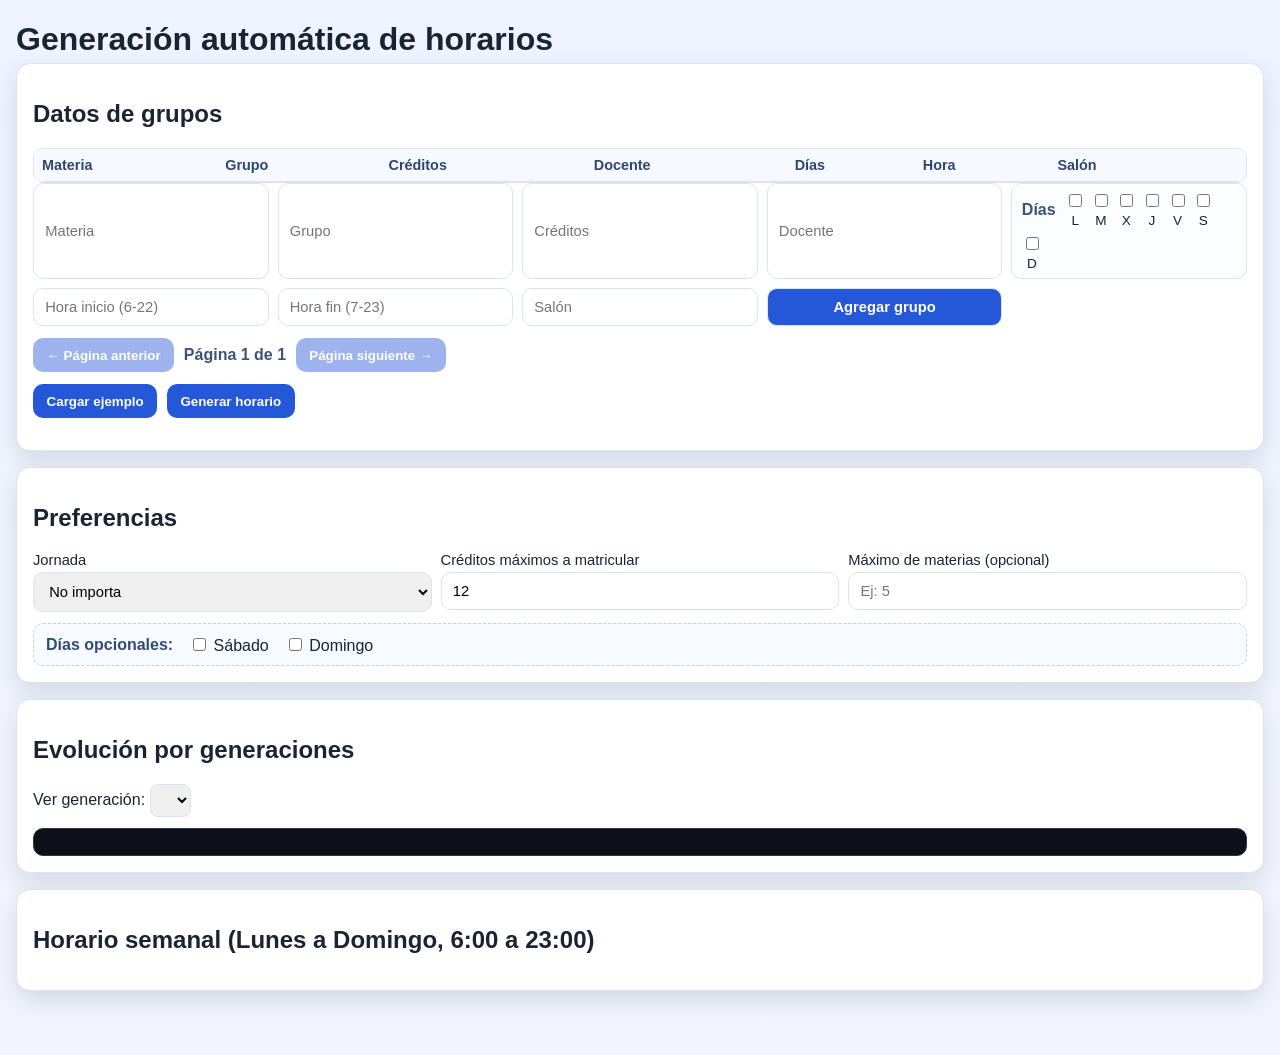
==== Generacion de Horarios/index.html @ 6302fa21 "Add files via upload" ====
<!doctype html>
<html lang="es">
<head>
  <meta charset="UTF-8" />
  <meta name="viewport" content="width=device-width, initial-scale=1.0" />
  <title>Generador de Horarios con Algoritmo Genético</title>
  <link rel="stylesheet" href="styles.css" />
</head>
<body>
  <main class="container">
    <h1>Generación automática de horarios</h1>

    <section class="card">
      <h2>Datos de grupos</h2>
      <div class="table-wrap">
        <table id="groups-table">
          <thead>
            <tr>
              <th>Materia</th><th>Grupo</th><th>Créditos</th><th>Docente</th><th>Días</th><th>Hora</th><th>Salón</th><th></th>
            </tr>
          </thead>
          <tbody></tbody>
        </table>
      </div>

      <form id="group-form" class="form-grid">
        <input id="materia" placeholder="Materia" required />
        <input id="grupo" placeholder="Grupo" required />
        <input id="creditos" type="number" min="1" placeholder="Créditos" required />
        <input id="docente" placeholder="Docente" required />

        <div class="days-picker">
          <span>Días</span>
          <label><input type="checkbox" name="dias" value="Lunes" />L</label>
          <label><input type="checkbox" name="dias" value="Martes" />M</label>
          <label><input type="checkbox" name="dias" value="Miércoles" />X</label>
          <label><input type="checkbox" name="dias" value="Jueves" />J</label>
          <label><input type="checkbox" name="dias" value="Viernes" />V</label>
          <label><input type="checkbox" name="dias" value="Sábado" />S</label>
          <label><input type="checkbox" name="dias" value="Domingo" />D</label>
        </div>

        <input id="horaInicio" type="number" min="6" max="22" placeholder="Hora inicio (6-22)" required />
        <input id="horaFin" type="number" min="7" max="23" placeholder="Hora fin (7-23)" required />
        <input id="salon" placeholder="Salón" required />
        <button type="submit">Agregar grupo</button>
      </form>

      <div class="pagination-controls">
        <button id="prev-page" type="button">← Página anterior</button>
        <span id="page-info">Página 1</span>
        <button id="next-page" type="button">Página siguiente →</button>
      </div>

      <div class="actions">
        <button id="seed-demo" type="button">Cargar ejemplo</button>
        <button id="run-ga" type="button">Generar horario</button>
      </div>
      <p id="status"></p>
    
    </section>
    
<section class="card">
      <h2>Preferencias</h2>
      <div class="form-grid prefs-grid">
        <label>Jornada
          <select id="jornada">
            <option value="any">No importa</option>
            <option value="morning">Solo mañana (6-12)</option>
            <option value="afternoon">Solo tarde (14-22)</option>
          </select>
        </label>

        <label>Créditos máximos a matricular
          <input id="maxCredits" type="number" min="1" value="12" />
        </label>

        <label>Máximo de materias (opcional)
          <input id="maxSubjects" type="number" min="1" placeholder="Ej: 5" />
        </label>
      </div>

      <div class="checklist">
        <span>Días opcionales:</span>
        <label><input id="allowSaturday" type="checkbox" /> Sábado</label>
        <label><input id="allowSunday" type="checkbox" /> Domingo</label>
      </div>
    </section>
    <section class="card">
      <h2>Evolución por generaciones</h2>
      <div class="generation-tools">
        <label>Ver generación:
          <select id="generation-select"></select>
        </label>
      </div>
      <div id="generation-log" class="log-box"></div>
    </section>

    <section class="card">
      <h2>Horario semanal (Lunes a Domingo, 6:00 a 23:00)</h2>
      <div id="best-summary"></div>
      <div id="schedule"></div>
    </section>
  </main>

  <script src="app.js"></script>
</body>
</html>
---- Generacion de Horarios/styles.css ----
:root {
  --bg: #f2f5fb;
  --card: #ffffff;
  --text: #1a2433;
  --primary: #2558d8;
  --primary-dark: #1a44ac;
  --border: #dbe3f1;
  --muted: #6a768a;
}

* { box-sizing: border-box; }
body {
  margin: 0;
  font-family: "Inter", "Segoe UI", Arial, sans-serif;
  background: linear-gradient(180deg, #eef3ff 0%, var(--bg) 100%);
  color: var(--text);
}

.container { max-width: 1320px; margin: 1rem auto; padding: 0 1rem 2rem; }
h1 { margin-bottom: .3rem; }
p { color: var(--muted); }

.card {
  background: var(--card);
  border-radius: 14px;
  padding: 1rem;
  margin-bottom: 1rem;
  border: 1px solid var(--border);
  box-shadow: 0 10px 24px #0a1f4420;
}

.form-grid { display: grid; grid-template-columns: repeat(5, minmax(130px, 1fr)); gap: .55rem; }
.prefs-grid { grid-template-columns: repeat(3, minmax(180px, 1fr)); margin-bottom: .7rem; }
.form-grid label { display: flex; flex-direction: column; gap: .25rem; font-size: .92rem; }
.form-grid input, .form-grid select, .form-grid button {
  padding: .62rem .7rem;
  border: 1px solid var(--border);
  border-radius: 10px;
  font-size: .92rem;
}
.form-grid input:focus, .form-grid select:focus {
  outline: 2px solid #8cadff;
  border-color: #8cadff;
}

.days-picker {
  display: flex;
  align-items: center;
  flex-wrap: wrap;
  gap: .35rem;
  border: 1px solid var(--border);
  border-radius: 10px;
  padding: .45rem .6rem;
  background: #fbfdff;
}
.days-picker span { font-weight: 600; color: #39537a; margin-right: .25rem; }
.days-picker label { display: flex; align-items: center; gap: .2rem; font-size: .85rem; }

.checklist {
  display: flex;
  align-items: center;
  gap: 1rem;
  flex-wrap: wrap;
  background: #f7faff;
  border: 1px dashed #bfd0f8;
  border-radius: 10px;
  padding: .65rem .75rem;
}
.checklist span { font-weight: 600; color: #334a72; }

.table-wrap { overflow-x: auto; margin-top: .8rem; border: 1px solid var(--border); border-radius: 10px; }
table { width: 100%; border-collapse: collapse; }
th, td { border-bottom: 1px solid var(--border); padding: .5rem; font-size: .9rem; text-align: left; }
th { background: #f6f9ff; color: #2f4670; }

.actions, .pagination-controls { display: flex; gap: .6rem; align-items: center; margin-top: .75rem; flex-wrap: wrap; }
#page-info { color: #3e5378; font-weight: 600; }
button {
  background: var(--primary);
  color: #fff;
  border: none;
  border-radius: 10px;
  cursor: pointer;
  padding: .6rem .85rem;
  font-weight: 600;
}
button:hover { background: var(--primary-dark); }
button:disabled { opacity: .45; cursor: not-allowed; }

#status { margin-top: .7rem; font-weight: 700; color: #24447f; }

.generation-tools { margin-bottom: .7rem; }
.generation-tools select {
  padding: .45rem .6rem;
  border-radius: 8px;
  border: 1px solid var(--border);
}

.log-box {
  white-space: pre-wrap;
  font-family: ui-monospace, SFMono-Regular, Menlo, Monaco, Consolas, "Liberation Mono", "Courier New", monospace;
  background: #0d1117;
  color: #d1e7ff;
  border-radius: 10px;
  border: 1px solid #283548;
  padding: .8rem;
  max-height: 320px;
  overflow: auto;
}

.summary-pill {
  display: inline-block;
  background: #e8f1ff;
  color: #234684;
  border: 1px solid #b9d1fb;
  padding: .3rem .6rem;
  border-radius: 999px;
}
#best-summary { margin-bottom: .6rem; }
#schedule { overflow: auto; }
.schedule-grid {
  display: grid;
  grid-template-columns: 90px repeat(7, minmax(145px, 1fr));
  border: 1px solid #d3dff3;
  border-radius: 10px;
  overflow: hidden;
}
.cell, .head {
  border: 1px solid #dbe4f4;
  min-height: 44px;
  padding: 4px;
  font-size: .8rem;
  background: #fff;
}
.head { background: #edf3ff; font-weight: 700; text-align: center; }
.hour { background: #f7f9ff; font-weight: 700; }
.class-block {
  background: #dcf7e4;
  border: 1px solid #b8e8c6;
  border-radius: 8px;
  padding: 4px;
  margin-bottom: 2px;
}
.conflict { background: #ffe0e0; border-color: #ffc1c1; }

@media (max-width: 1024px) {
  .form-grid { grid-template-columns: repeat(2, minmax(140px, 1fr)); }
  .prefs-grid { grid-template-columns: repeat(2, minmax(150px, 1fr)); }
}
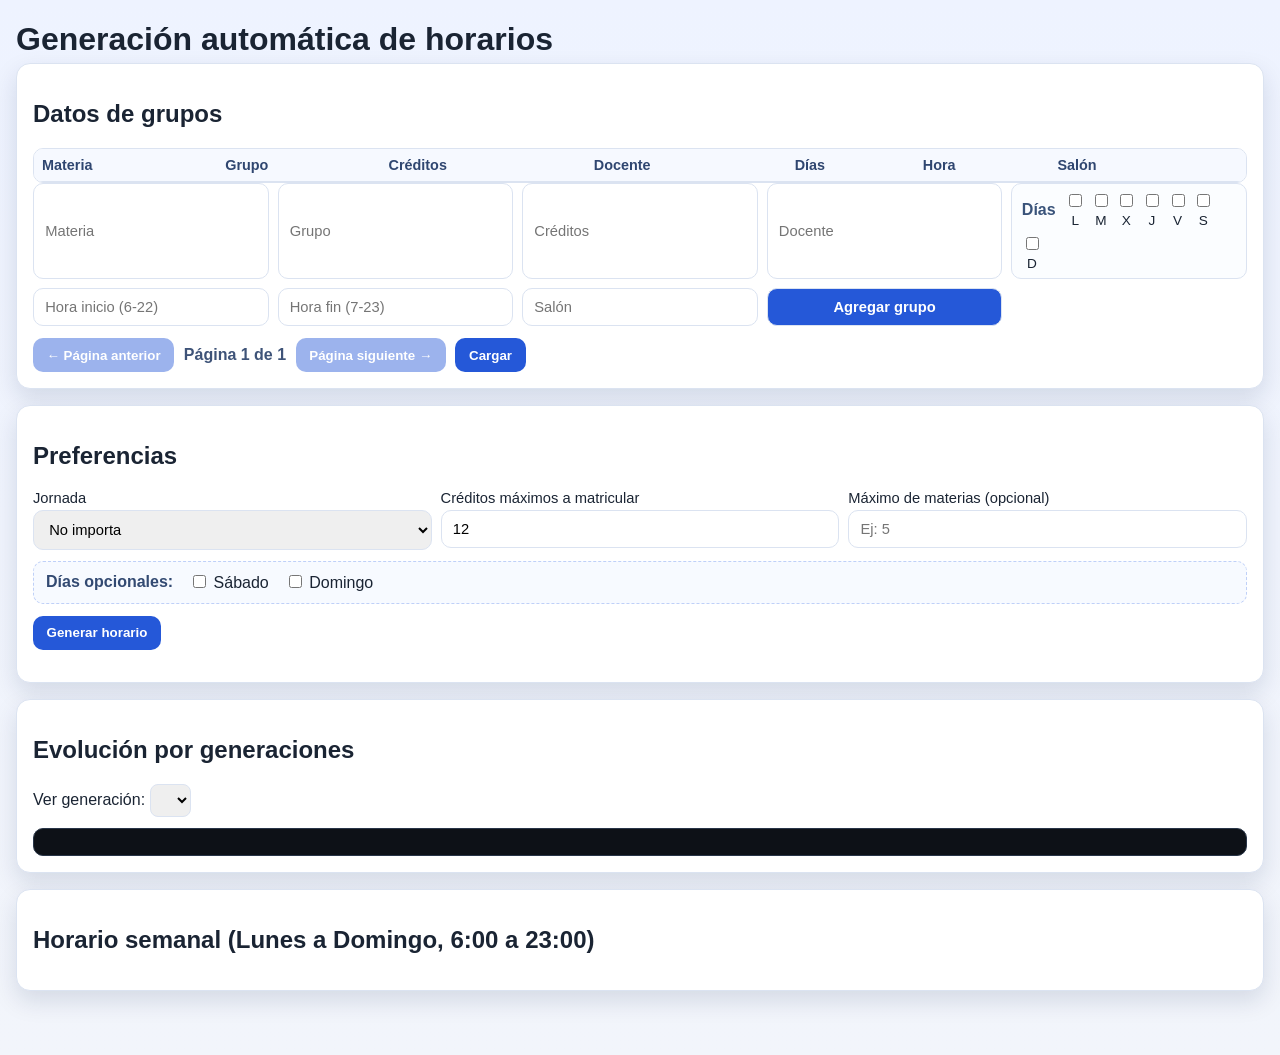
==== commit 148004a3: "Update index.html" ====
--- a/Generacion de Horarios/index.html
+++ b/Generacion de Horarios/index.html
@@ -50,14 +50,9 @@
         <button id="prev-page" type="button">← Página anterior</button>
         <span id="page-info">Página 1</span>
         <button id="next-page" type="button">Página siguiente →</button>
-      </div>
-
-      <div class="actions">
-        <button id="seed-demo" type="button">Cargar ejemplo</button>
-        <button id="run-ga" type="button">Generar horario</button>
-      </div>
-      <p id="status"></p>
-    
+        <button id="seed-demo" type="button">Cargar</button>
+      </div>    
+      
     </section>
     
 <section class="card">
@@ -85,6 +80,11 @@
         <label><input id="allowSaturday" type="checkbox" /> Sábado</label>
         <label><input id="allowSunday" type="checkbox" /> Domingo</label>
       </div>
+      <div class="actions">
+        <button id="run-ga" type="button">Generar horario</button>
+      </div>
+      <p id="status"></p>
+
     </section>
     <section class="card">
       <h2>Evolución por generaciones</h2>
@@ -100,6 +100,7 @@
       <h2>Horario semanal (Lunes a Domingo, 6:00 a 23:00)</h2>
       <div id="best-summary"></div>
       <div id="schedule"></div>
+
     </section>
   </main>
 
